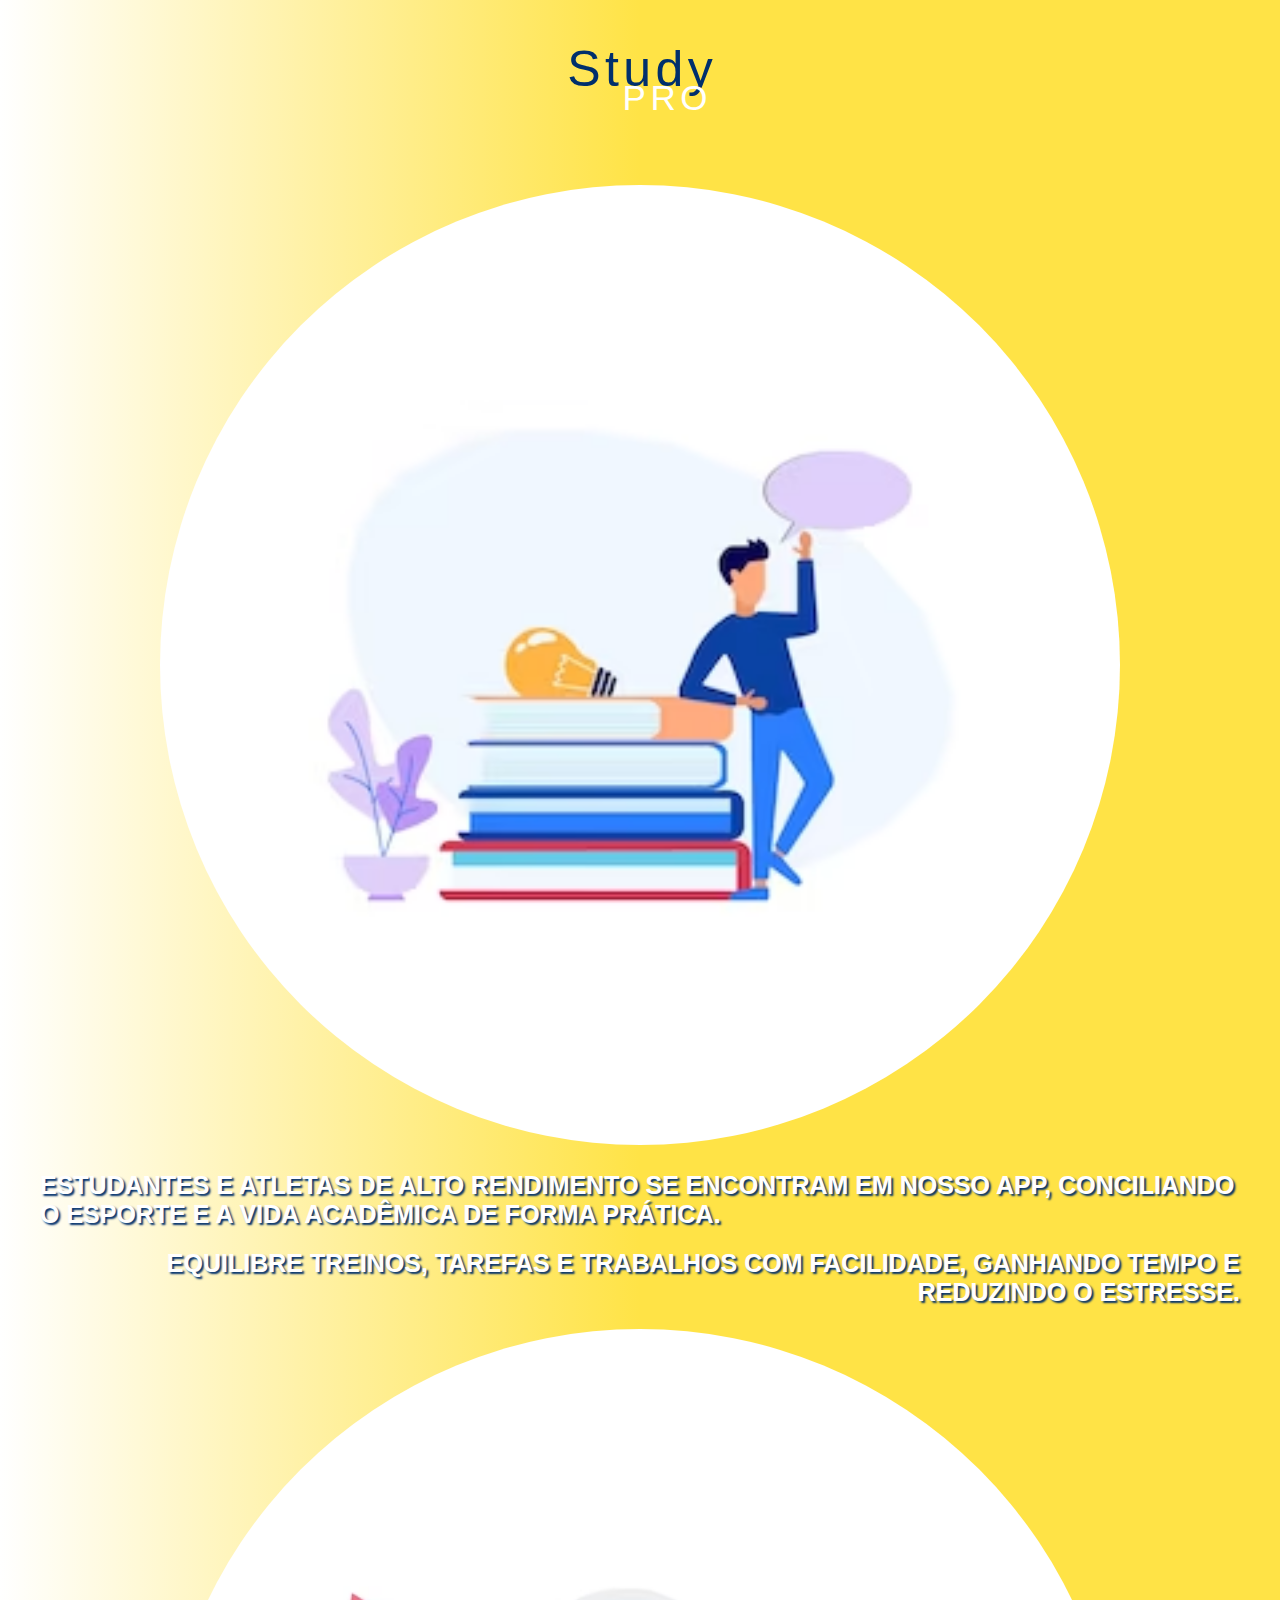
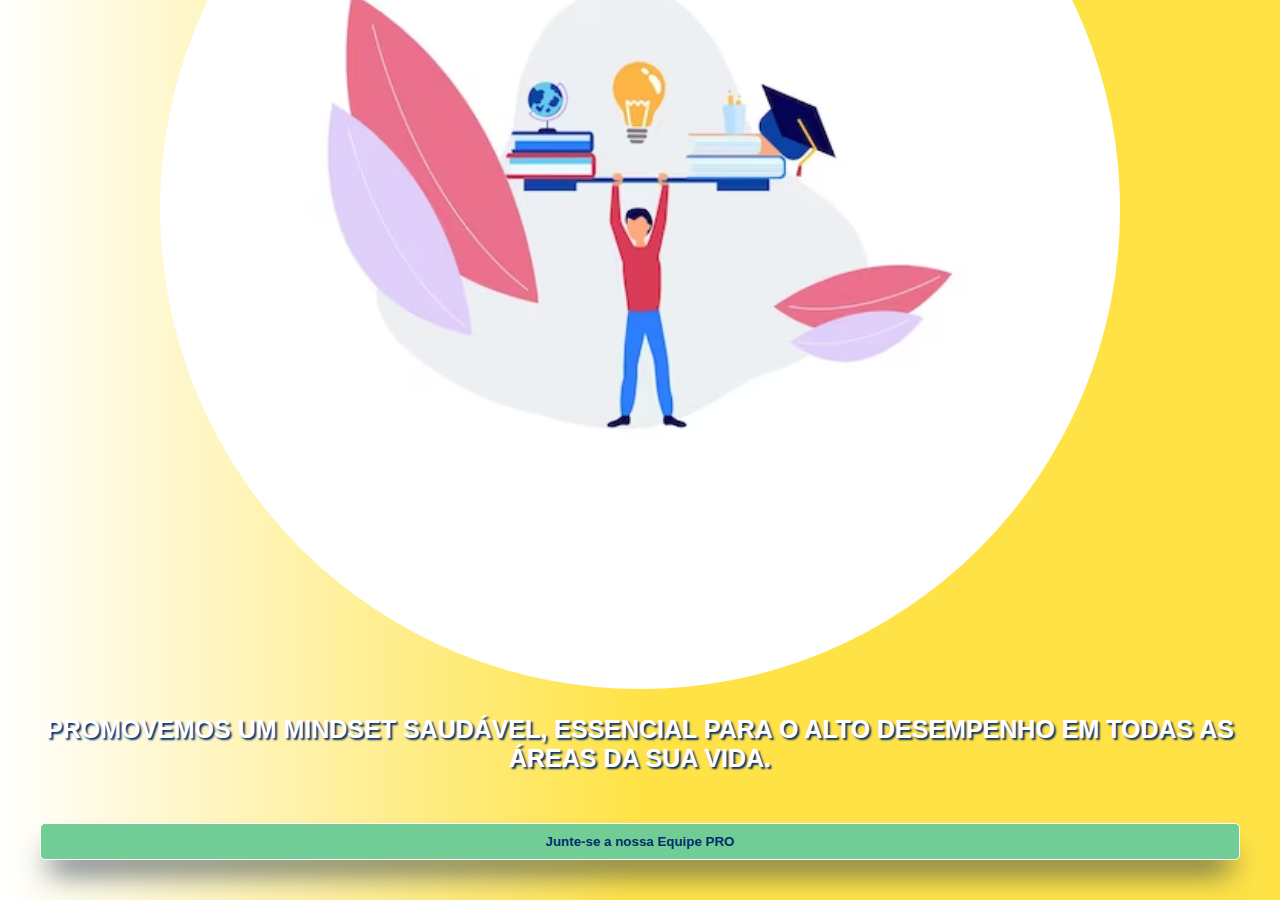
==== about.html @ 4cb09385 "add about page" ====
<!DOCTYPE html>
<html lang="pt-BR">
<head>
  <meta charset="UTF-8">
  <meta name="viewport" content="width=device-width, initial-scale=1.0">
  <link rel="stylesheet" href="./assets/styles/about.css">
  <title>Sobre o App</title>
</head>
<body>

  <div class="about-container">
    <div class="waviy">
      <span style="--i:1">S</span>
      <span style="--i:2">t</span>
      <span style="--i:3">u</span>
      <span style="--i:4">d</span>
      <span style="--i:5">y</span>
      <div class="pro">
        <span>P</span>
        <span>r</span>
        <span>o</span>
      </div>
    </div>
    <img class="about-img1" src="./assets/images/img1-rotina.avif" alt="Imagem Genérica 1">
    <p class="text-about txt1">Estudantes e Atletas de alto rendimento se encontram em nosso app, conciliando o Esporte e a vida acadêmica de forma prática.</p>
    <p class="text-about txt2">Equilibre treinos, tarefas e trabalhos com facilidade, ganhando tempo e reduzindo o estresse.</p>
    <img  class="about-img2" src="./assets/images/img2-rotina.avif" alt="Imagem Genérica 2">

    <p class="text-about txt3">Promovemos um mindset saudável, essencial para o alto desempenho em todas as áreas da sua vida.</p>

    <button class="btn-about" id="signup-button">Junte-se a nossa Equipe PRO</button>
    </div>
  
  <script src="/js/about.js"></script>
</body>
</html>
---- assets/styles/about.css ----
* {
  padding: 0;
  margin: 0;
  box-sizing: border-box;
}

body {
  width: 100vw;
  height: 100vh;
  font-family: 'Segoe UI', Tahoma, Geneva, Verdana, sans-serif ;
  margin: 0;
  padding: 0;
  background-color: #132336;
}

.about-container {
  background-image: linear-gradient(90deg, #fff 0%, #FFE346 50%);
  padding: 40px;
  text-align: center;
}

.waviy {
  position: relative;
  margin-bottom: 45px;
}

.waviy span {
  position: relative;
  display: inline-block;
  font-size: 50px;
  color: #002F6C;
  animation: flip 4s infinite;
  animation-delay: calc(.2s * var(--i))
}

.pro {
  margin-left: 50px;
  margin-top: -20px;
}

.pro span {
  color: #fff;
  font-size: 35px;
  text-transform: uppercase;
}

@keyframes flip {
  0%,80% {
    transform: rotateY(360deg) 
  }
}

.fixed-navbar {
  width: 80%;
  background-color: #72CC96;
  padding: 10px 0;
  text-align: center;
  border-top: 3px solid white;
}

.btn-about {
  margin-top: 50px;
  display: block;
  width: 100%;
  padding: 10px;
  background-color: #72CC96;
  color: #002F6C;
  border: 1px solid white;
  border-radius: 5px;
  cursor: pointer;
  box-shadow: rgb(38, 57, 77) 0px 20px 30px -10px;
  font-weight: bold;
}

.signup-button:hover {
  background-color: #002F6C;
}

.about-img1 {
  width: 80%;
  margin: 22px;
  border-radius: 50%;
}

.about-img2 {
  width: 80%;
  margin: 22px;
  border-radius: 50%;
}

.text-about {
  color: #ffffff;
  text-transform: uppercase;
  text-align: start;
  font-size: 25px;
  font-weight: bold;
  text-shadow: 2px 2px 2px #002F6C;
}

.txt2 {
  margin-top: 20px;
  text-align: end;
}

.txt3 {
  text-align: center;
}
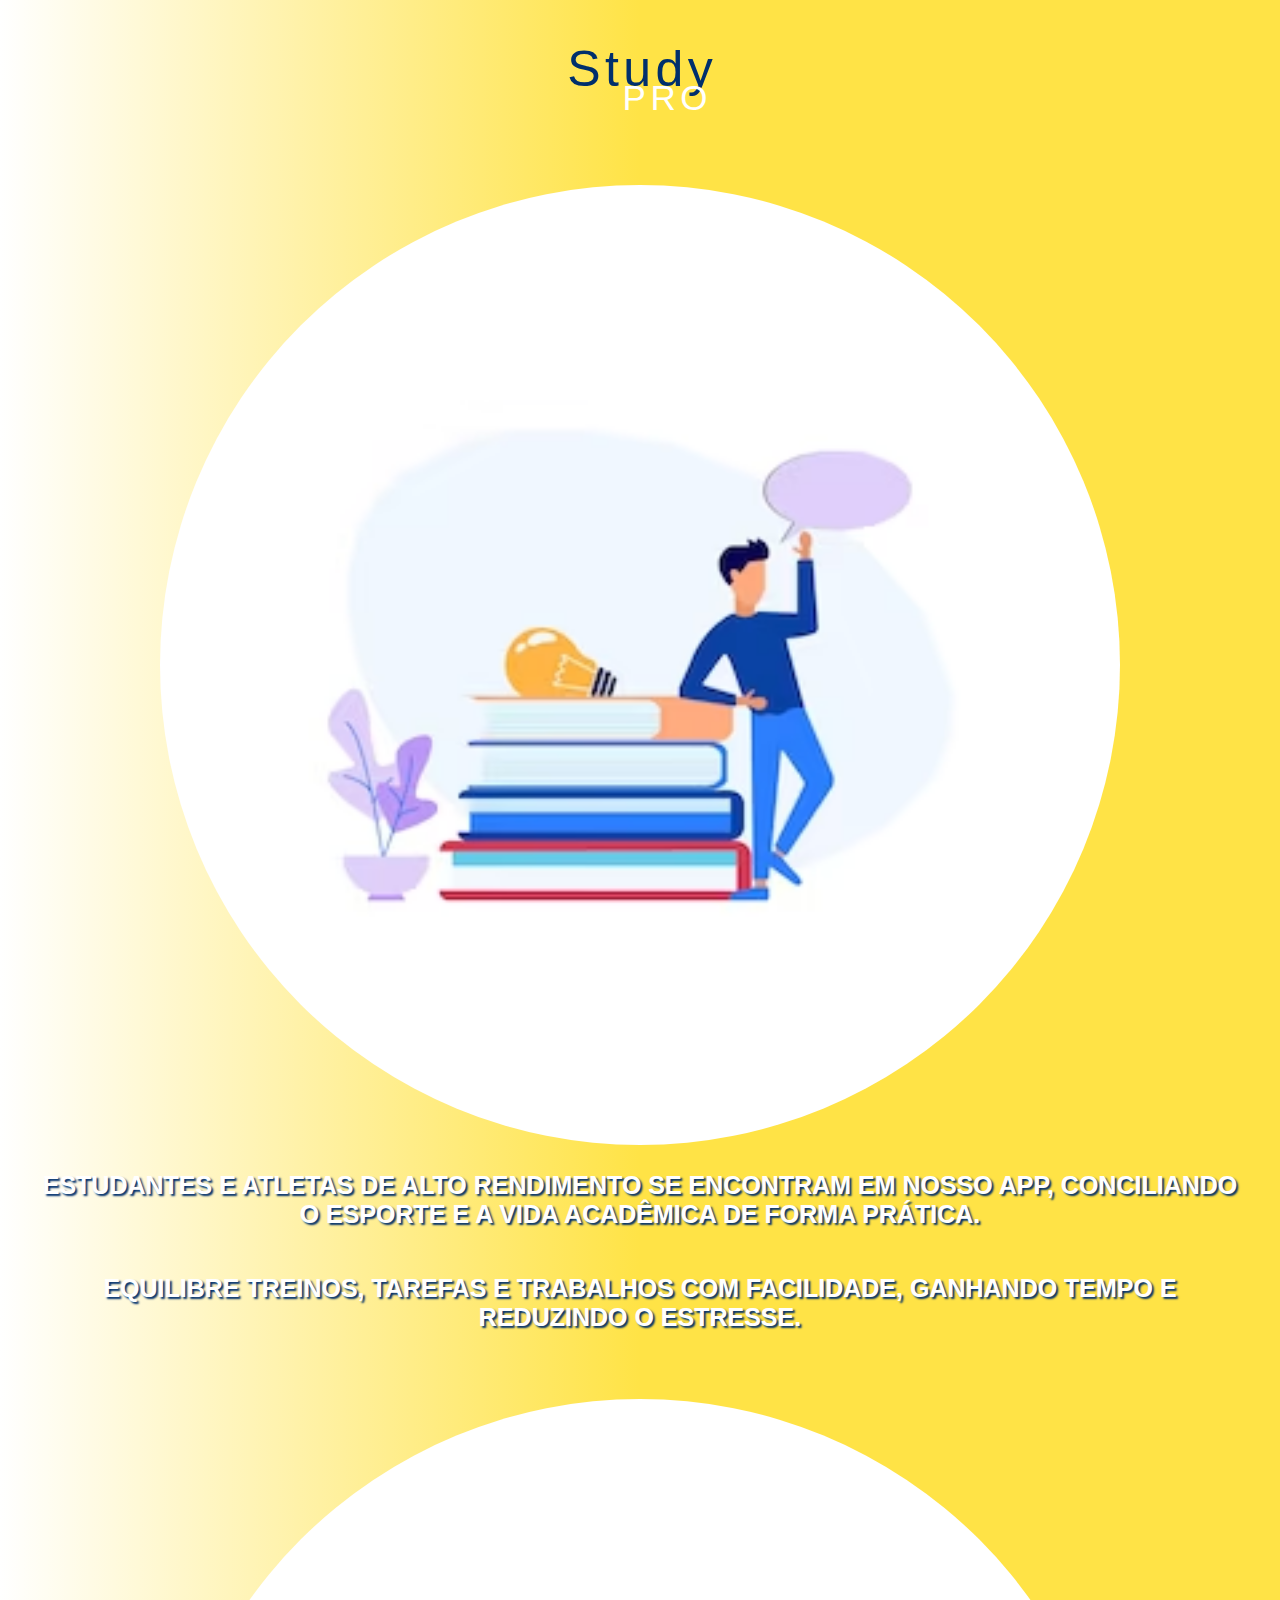
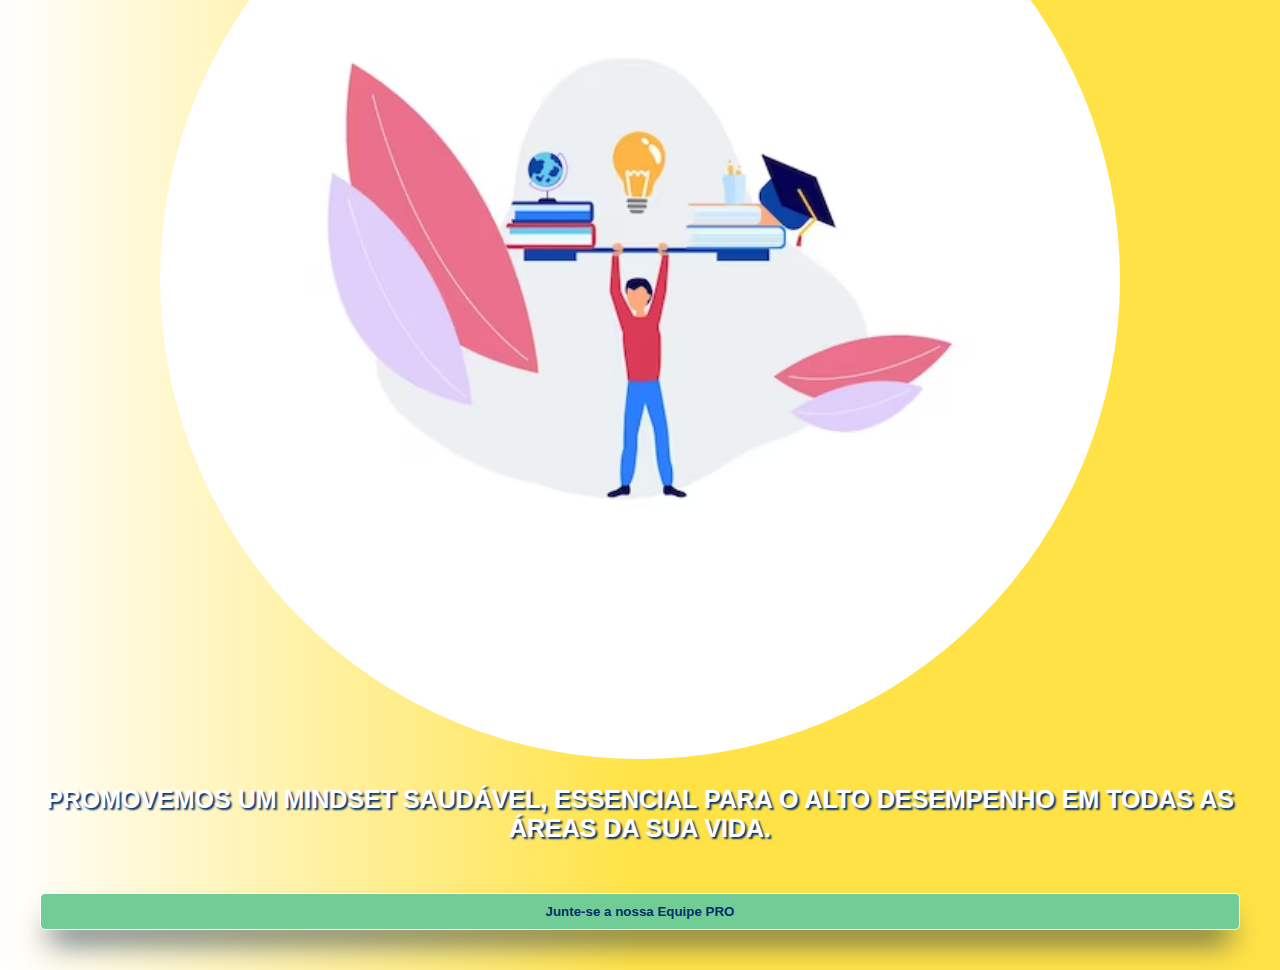
==== commit 63498a03: "add register page" ====
--- a/about.html
+++ b/about.html
@@ -31,6 +31,6 @@
     <button class="btn-about" id="signup-button">Junte-se a nossa Equipe PRO</button>
     </div>
   
-  <script src="/js/about.js"></script>
+  <script src="./assets/script/about.js"></script>
 </body>
 </html>
--- a/assets/styles/about.css
+++ b/assets/styles/about.css
@@ -91,17 +91,9 @@
 .text-about {
   color: #ffffff;
   text-transform: uppercase;
-  text-align: start;
+  text-align: center;
   font-size: 25px;
   font-weight: bold;
   text-shadow: 2px 2px 2px #002F6C;
+  margin-bottom: 45px;
 }
-
-.txt2 {
-  margin-top: 20px;
-  text-align: end;
-}
-
-.txt3 {
-  text-align: center;
-}